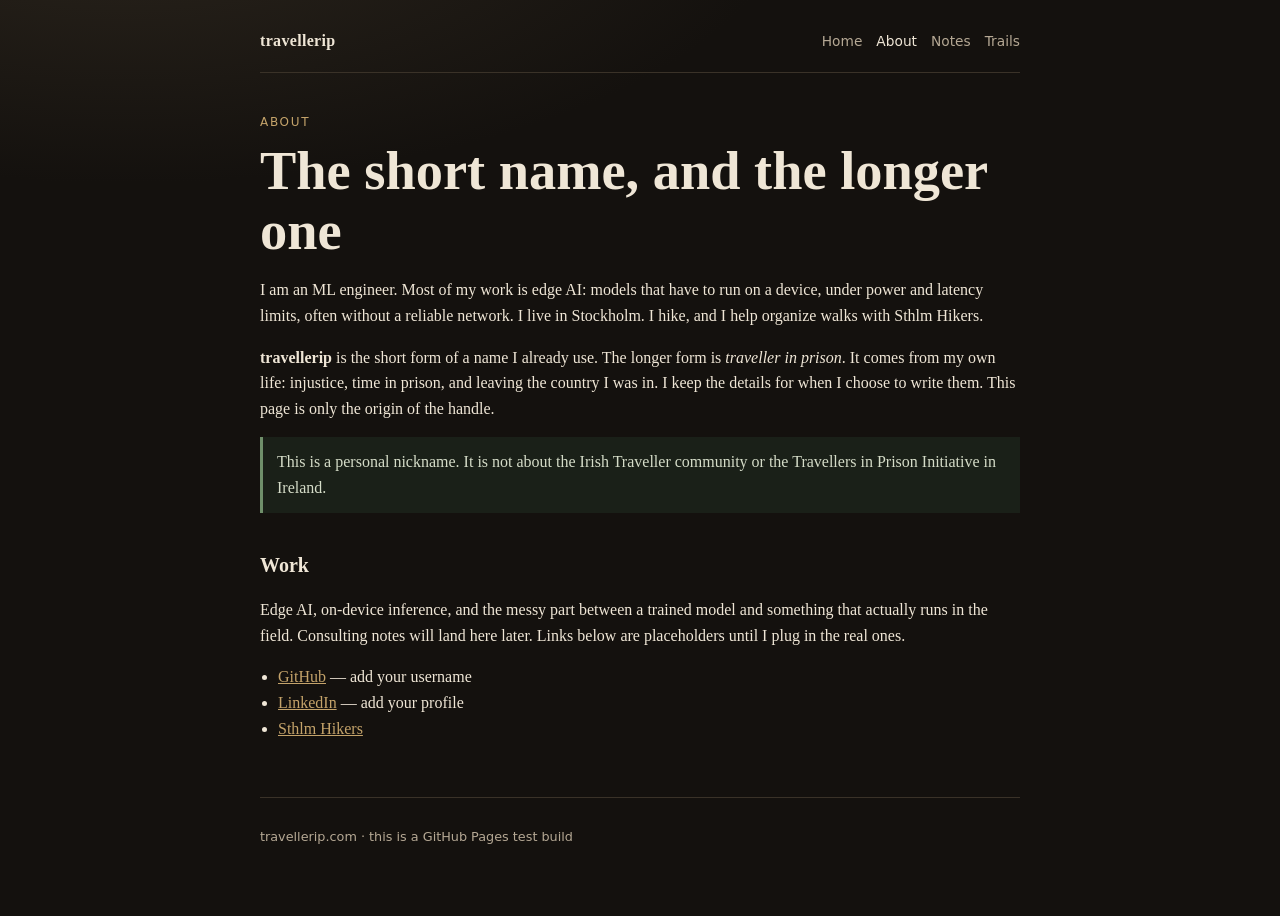
==== about.html @ 00bb933c "Add first travellerip personal site for GitHub Pages. Co-authored-by: Cursor <cursoragent@cursor.com" ====
<!DOCTYPE html>
<html lang="en">
  <head>
    <meta charset="utf-8" />
    <meta name="viewport" content="width=device-width, initial-scale=1" />
    <title>About · travellerip</title>
    <meta name="description" content="About travellerip — edge AI, hiking, and the name." />
    <link rel="stylesheet" href="styles.css" />
    <link rel="icon" href="favicon.svg" type="image/svg+xml" />
  </head>
  <body>
    <div class="page">
      <header class="site-header">
        <a class="mark" href="index.html">travellerip</a>
        <nav>
          <a href="index.html">Home</a>
          <a aria-current="page" href="about.html">About</a>
          <a href="notes.html">Notes</a>
          <a href="trails.html">Trails</a>
        </nav>
      </header>

      <main class="prose">
        <p class="eyebrow">about</p>
        <h1>The short name, and the longer one</h1>

        <p>
          I am an ML engineer. Most of my work is edge AI: models that have to
          run on a device, under power and latency limits, often without a
          reliable network. I live in Stockholm. I hike, and I help organize
          walks with Sthlm Hikers.
        </p>

        <p>
          <strong>travellerip</strong> is the short form of a name I already
          use. The longer form is <em>traveller in prison</em>. It comes from
          my own life: injustice, time in prison, and leaving the country I
          was in. I keep the details for when I choose to write them. This
          page is only the origin of the handle.
        </p>

        <p class="note">
          This is a personal nickname. It is not about the Irish Traveller
          community or the Travellers in Prison Initiative in Ireland.
        </p>

        <h2>Work</h2>
        <p>
          Edge AI, on-device inference, and the messy part between a trained
          model and something that actually runs in the field. Consulting
          notes will land here later. Links below are placeholders until I
          plug in the real ones.
        </p>

        <ul class="links">
          <li><a href="#">GitHub</a> — add your username</li>
          <li><a href="#">LinkedIn</a> — add your profile</li>
          <li><a href="https://www.meetup.com/sthlm-hikers-outdoors-group/">Sthlm Hikers</a></li>
        </ul>
      </main>

      <footer>
        <p>travellerip.com · this is a GitHub Pages test build</p>
      </footer>
    </div>
  </body>
</html>
---- styles.css ----
:root {
  --bg: #14110e;
  --paper: #1c1814;
  --ink: #efe6d6;
  --muted: #b5a894;
  --line: #3a3228;
  --accent: #c4a36a;
  --accent-2: #6f8f6a;
}

* {
  box-sizing: border-box;
}

html,
body {
  margin: 0;
  padding: 0;
}

body {
  min-height: 100vh;
  background:
    radial-gradient(1200px 500px at 10% -10%, #2a241c 0%, transparent 55%),
    var(--bg);
  color: var(--ink);
  font-family: "Iowan Old Style", "Palatino Linotype", Palatino, Georgia, serif;
  line-height: 1.6;
}

.page {
  width: min(760px, calc(100% - 40px));
  margin: 0 auto;
  padding: 28px 0 56px;
}

.site-header {
  display: flex;
  align-items: baseline;
  justify-content: space-between;
  gap: 16px;
  padding-bottom: 18px;
  border-bottom: 1px solid var(--line);
}

.mark {
  font-weight: 700;
  letter-spacing: 0.02em;
  color: var(--ink);
  text-decoration: none;
}

nav {
  display: flex;
  flex-wrap: wrap;
  gap: 14px;
  font-family: ui-sans-serif, system-ui, sans-serif;
  font-size: 0.86rem;
}

nav a {
  color: var(--muted);
  text-decoration: none;
}

nav a[aria-current="page"],
nav a:hover {
  color: var(--ink);
}

.hero {
  padding: 56px 0 28px;
}

.eyebrow {
  margin: 0 0 10px;
  font-family: ui-sans-serif, system-ui, sans-serif;
  font-size: 0.75rem;
  letter-spacing: 0.14em;
  text-transform: uppercase;
  color: var(--accent);
}

h1 {
  margin: 0 0 16px;
  font-size: clamp(2.2rem, 6vw, 3.4rem);
  line-height: 1.1;
  font-weight: 600;
}

.lede {
  margin: 0 0 14px;
  font-size: 1.2rem;
  color: var(--ink);
}

.sub,
.muted,
footer {
  color: var(--muted);
}

.sub a,
.prose a,
.card {
  color: var(--accent);
}

.grid {
  display: grid;
  grid-template-columns: repeat(auto-fit, minmax(190px, 1fr));
  gap: 12px;
  margin-top: 12px;
}

.card {
  display: block;
  padding: 18px 16px;
  background: var(--paper);
  border: 1px solid var(--line);
  text-decoration: none;
  color: var(--ink);
}

.card h2 {
  margin: 0 0 8px;
  font-size: 1.15rem;
}

.card p {
  margin: 0;
  color: var(--muted);
  font-size: 0.98rem;
}

.prose {
  padding-top: 40px;
}

.prose h2 {
  margin-top: 36px;
  font-size: 1.25rem;
}

.note {
  padding: 12px 14px;
  border-left: 3px solid var(--accent-2);
  background: #1a2018;
  color: #d5dcc8;
}

.links,
.list {
  padding-left: 18px;
}

.list li {
  margin: 12px 0;
}

.list .muted {
  display: block;
  font-family: ui-sans-serif, system-ui, sans-serif;
  font-size: 0.75rem;
  letter-spacing: 0.08em;
  text-transform: uppercase;
}

footer {
  margin-top: 56px;
  padding-top: 16px;
  border-top: 1px solid var(--line);
  font-family: ui-sans-serif, system-ui, sans-serif;
  font-size: 0.8rem;
}

@media (max-width: 560px) {
  .site-header {
    flex-direction: column;
  }
}
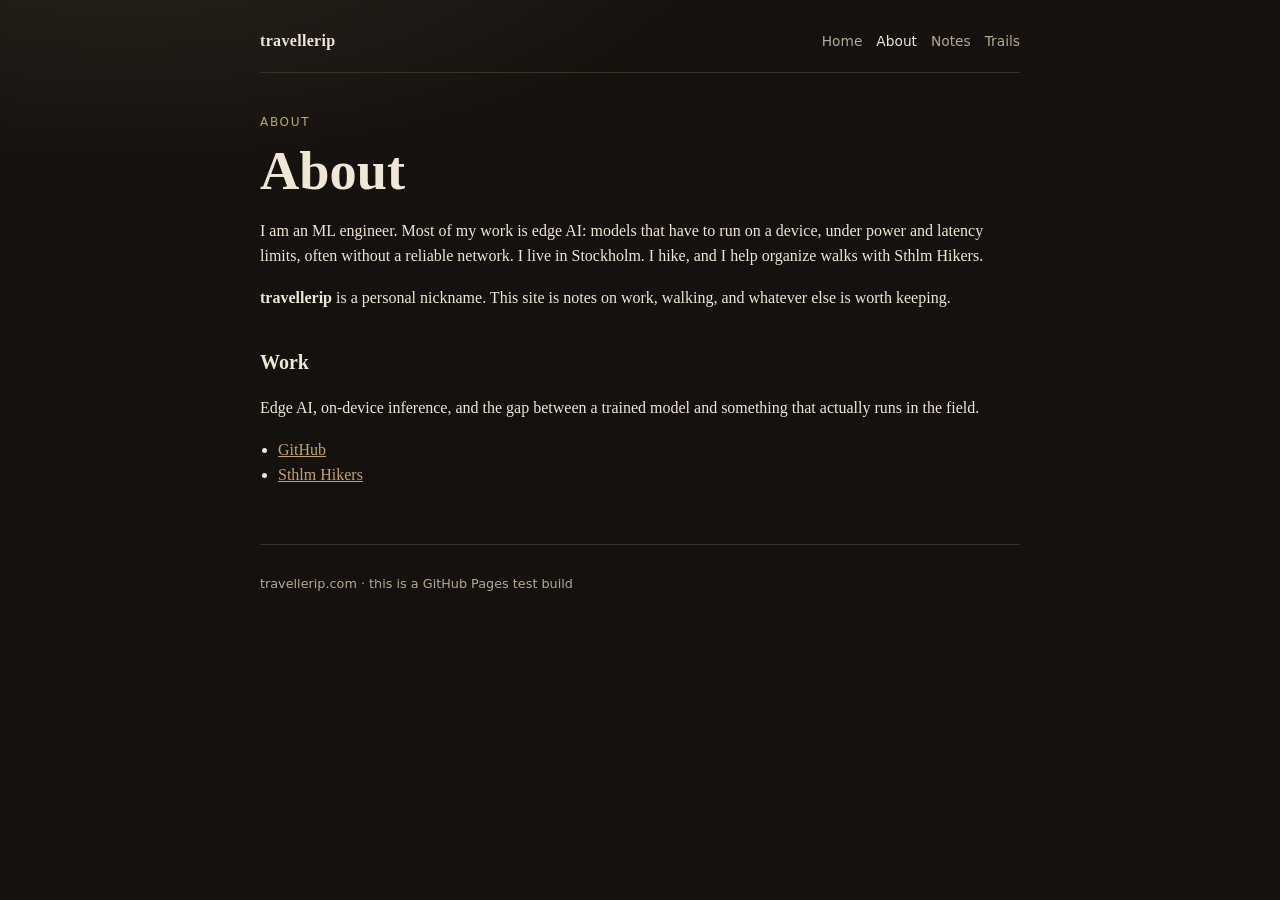
==== commit b1a36850: "Remove personal backstory from the About page. Co-authored-by: Cursor <cursoragent@cursor.com>" ====
--- a/about.html
+++ b/about.html
@@ -22,7 +22,7 @@
 
       <main class="prose">
         <p class="eyebrow">about</p>
-        <h1>The short name, and the longer one</h1>
+        <h1>About</h1>
 
         <p>
           I am an ML engineer. Most of my work is edge AI: models that have to
@@ -32,29 +32,18 @@
         </p>
 
         <p>
-          <strong>travellerip</strong> is the short form of a name I already
-          use. The longer form is <em>traveller in prison</em>. It comes from
-          my own life: injustice, time in prison, and leaving the country I
-          was in. I keep the details for when I choose to write them. This
-          page is only the origin of the handle.
-        </p>
-
-        <p class="note">
-          This is a personal nickname. It is not about the Irish Traveller
-          community or the Travellers in Prison Initiative in Ireland.
+          <strong>travellerip</strong> is a personal nickname. This site is
+          notes on work, walking, and whatever else is worth keeping.
         </p>
 
         <h2>Work</h2>
         <p>
-          Edge AI, on-device inference, and the messy part between a trained
-          model and something that actually runs in the field. Consulting
-          notes will land here later. Links below are placeholders until I
-          plug in the real ones.
+          Edge AI, on-device inference, and the gap between a trained model
+          and something that actually runs in the field.
         </p>
 
         <ul class="links">
-          <li><a href="#">GitHub</a> — add your username</li>
-          <li><a href="#">LinkedIn</a> — add your profile</li>
+          <li><a href="https://github.com/ozkulah">GitHub</a></li>
           <li><a href="https://www.meetup.com/sthlm-hikers-outdoors-group/">Sthlm Hikers</a></li>
         </ul>
       </main>
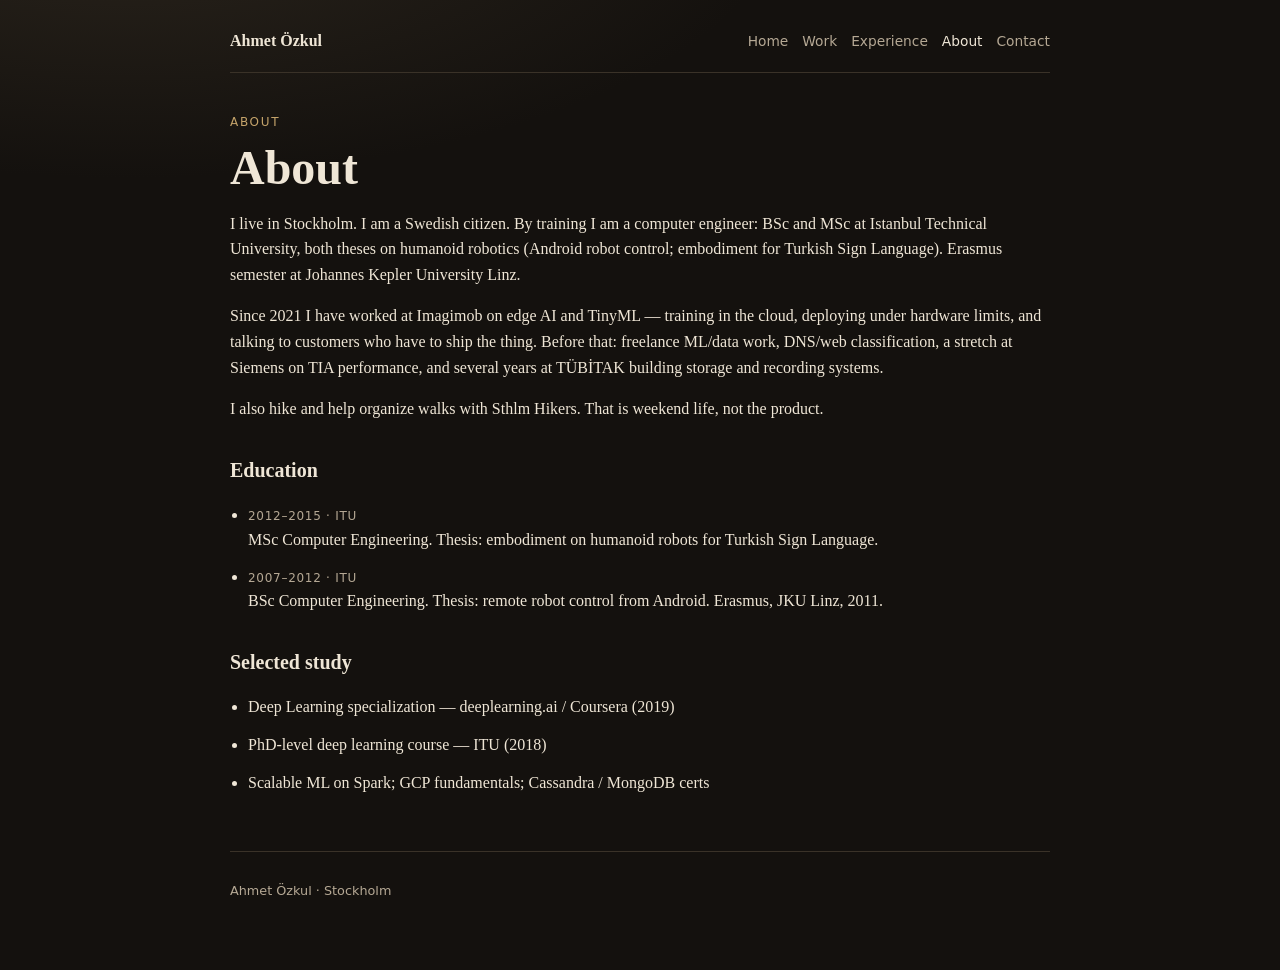
==== commit 40d98ff9: "Rebuild the site as a professional Ahmet Özkul page from the CV. Co-authored-by: Cursor <cursoragent" ====
--- a/about.html
+++ b/about.html
@@ -3,53 +3,71 @@
   <head>
     <meta charset="utf-8" />
     <meta name="viewport" content="width=device-width, initial-scale=1" />
-    <title>About · travellerip</title>
-    <meta name="description" content="About travellerip — edge AI, hiking, and the name." />
+    <title>About · Ahmet Özkul</title>
+    <meta name="description" content="About Ahmet Özkul, senior ML engineer in Stockholm." />
     <link rel="stylesheet" href="styles.css" />
     <link rel="icon" href="favicon.svg" type="image/svg+xml" />
   </head>
   <body>
     <div class="page">
       <header class="site-header">
-        <a class="mark" href="index.html">travellerip</a>
+        <a class="mark" href="index.html">Ahmet Özkul</a>
         <nav>
           <a href="index.html">Home</a>
+          <a href="work.html">Work</a>
+          <a href="experience.html">Experience</a>
           <a aria-current="page" href="about.html">About</a>
-          <a href="notes.html">Notes</a>
-          <a href="trails.html">Trails</a>
+          <a href="contact.html">Contact</a>
         </nav>
       </header>
 
       <main class="prose">
         <p class="eyebrow">about</p>
         <h1>About</h1>
-
         <p>
-          I am an ML engineer. Most of my work is edge AI: models that have to
-          run on a device, under power and latency limits, often without a
-          reliable network. I live in Stockholm. I hike, and I help organize
-          walks with Sthlm Hikers.
+          I live in Stockholm. I am a Swedish citizen. By training I am a
+          computer engineer: BSc and MSc at Istanbul Technical University,
+          both theses on humanoid robotics (Android robot control; embodiment
+          for Turkish Sign Language). Erasmus semester at Johannes Kepler
+          University Linz.
+        </p>
+        <p>
+          Since 2021 I have worked at Imagimob on edge AI and TinyML —
+          training in the cloud, deploying under hardware limits, and talking
+          to customers who have to ship the thing. Before that: freelance
+          ML/data work, DNS/web classification, a stretch at Siemens on TIA
+          performance, and several years at TÜBİTAK building storage and
+          recording systems.
+        </p>
+        <p>
+          I also hike and help organize walks with Sthlm Hikers. That is
+          weekend life, not the product.
         </p>
 
-        <p>
-          <strong>travellerip</strong> is a personal nickname. This site is
-          notes on work, walking, and whatever else is worth keeping.
-        </p>
+        <h2>Education</h2>
+        <ul class="list">
+          <li>
+            <span class="muted">2012–2015 · ITU</span>
+            MSc Computer Engineering. Thesis: embodiment on humanoid robots
+            for Turkish Sign Language.
+          </li>
+          <li>
+            <span class="muted">2007–2012 · ITU</span>
+            BSc Computer Engineering. Thesis: remote robot control from Android.
+            Erasmus, JKU Linz, 2011.
+          </li>
+        </ul>
 
-        <h2>Work</h2>
-        <p>
-          Edge AI, on-device inference, and the gap between a trained model
-          and something that actually runs in the field.
-        </p>
-
-        <ul class="links">
-          <li><a href="https://github.com/ozkulah">GitHub</a></li>
-          <li><a href="https://www.meetup.com/sthlm-hikers-outdoors-group/">Sthlm Hikers</a></li>
+        <h2>Selected study</h2>
+        <ul class="list">
+          <li>Deep Learning specialization — deeplearning.ai / Coursera (2019)</li>
+          <li>PhD-level deep learning course — ITU (2018)</li>
+          <li>Scalable ML on Spark; GCP fundamentals; Cassandra / MongoDB certs</li>
         </ul>
       </main>
 
       <footer>
-        <p>travellerip.com · this is a GitHub Pages test build</p>
+        <p>Ahmet Özkul · Stockholm</p>
       </footer>
     </div>
   </body>
--- a/styles.css
+++ b/styles.css
@@ -5,15 +5,11 @@
   --muted: #b5a894;
   --line: #3a3228;
   --accent: #c4a36a;
-  --accent-2: #6f8f6a;
 }
 
-* {
-  box-sizing: border-box;
-}
+* { box-sizing: border-box; }
 
-html,
-body {
+html, body {
   margin: 0;
   padding: 0;
 }
@@ -29,7 +25,7 @@
 }
 
 .page {
-  width: min(760px, calc(100% - 40px));
+  width: min(820px, calc(100% - 40px));
   margin: 0 auto;
   padding: 28px 0 56px;
 }
@@ -45,7 +41,6 @@
 
 .mark {
   font-weight: 700;
-  letter-spacing: 0.02em;
   color: var(--ink);
   text-decoration: none;
 }
@@ -68,8 +63,21 @@
   color: var(--ink);
 }
 
-.hero {
-  padding: 56px 0 28px;
+.hero { padding: 48px 0 24px; }
+
+.hero-split {
+  display: grid;
+  grid-template-columns: 1fr auto;
+  gap: 32px;
+  align-items: center;
+}
+
+.portrait {
+  width: 168px;
+  height: 210px;
+  object-fit: cover;
+  object-position: top;
+  border: 1px solid var(--line);
 }
 
 .eyebrow {
@@ -83,34 +91,48 @@
 
 h1 {
   margin: 0 0 16px;
-  font-size: clamp(2.2rem, 6vw, 3.4rem);
+  font-size: clamp(2rem, 5vw, 3rem);
   line-height: 1.1;
   font-weight: 600;
 }
 
 .lede {
   margin: 0 0 14px;
-  font-size: 1.2rem;
-  color: var(--ink);
+  font-size: 1.15rem;
 }
 
-.sub,
-.muted,
-footer {
-  color: var(--muted);
+.sub, .muted, footer { color: var(--muted); }
+
+a { color: var(--accent); }
+
+.actions {
+  display: flex;
+  flex-wrap: wrap;
+  gap: 10px;
+  margin-top: 22px;
 }
 
-.sub a,
-.prose a,
-.card {
-  color: var(--accent);
+.btn {
+  display: inline-block;
+  padding: 8px 14px;
+  background: var(--accent);
+  color: #1a140c;
+  text-decoration: none;
+  font-family: ui-sans-serif, system-ui, sans-serif;
+  font-size: 0.9rem;
+}
+
+.btn.ghost {
+  background: transparent;
+  color: var(--ink);
+  border: 1px solid var(--line);
 }
 
 .grid {
   display: grid;
   grid-template-columns: repeat(auto-fit, minmax(190px, 1fr));
   gap: 12px;
-  margin-top: 12px;
+  margin-top: 20px;
 }
 
 .card {
@@ -122,49 +144,45 @@
   color: var(--ink);
 }
 
-.card h2 {
-  margin: 0 0 8px;
-  font-size: 1.15rem;
+.card h2 { margin: 0 0 8px; font-size: 1.15rem; }
+.card p { margin: 0; color: var(--muted); }
+
+.prose { padding-top: 40px; }
+.prose h2 { margin-top: 32px; font-size: 1.25rem; }
+
+.offers article {
+  padding: 4px 0 8px;
 }
 
-.card p {
-  margin: 0;
-  color: var(--muted);
-  font-size: 0.98rem;
+.job {
+  margin: 28px 0;
+  padding-bottom: 8px;
+  border-bottom: 1px solid var(--line);
 }
 
-.prose {
-  padding-top: 40px;
+.job h2 {
+  margin: 0 0 4px;
+  font-size: 1.2rem;
 }
 
-.prose h2 {
-  margin-top: 36px;
-  font-size: 1.25rem;
+.job h2 span {
+  font-weight: 400;
+  color: var(--muted);
 }
 
-.note {
-  padding: 12px 14px;
-  border-left: 3px solid var(--accent-2);
-  background: #1a2018;
-  color: #d5dcc8;
-}
+.job .muted { margin: 0 0 10px; font-family: ui-sans-serif, system-ui, sans-serif; font-size: 0.85rem; }
 
-.links,
-.list {
-  padding-left: 18px;
-}
-
-.list li {
-  margin: 12px 0;
-}
-
+.list { padding-left: 18px; }
+.list li { margin: 12px 0; }
 .list .muted {
   display: block;
   font-family: ui-sans-serif, system-ui, sans-serif;
   font-size: 0.75rem;
-  letter-spacing: 0.08em;
+  letter-spacing: 0.06em;
   text-transform: uppercase;
 }
+
+.links { padding-left: 18px; }
 
 footer {
   margin-top: 56px;
@@ -174,8 +192,8 @@
   font-size: 0.8rem;
 }
 
-@media (max-width: 560px) {
-  .site-header {
-    flex-direction: column;
-  }
+@media (max-width: 640px) {
+  .site-header { flex-direction: column; }
+  .hero-split { grid-template-columns: 1fr; }
+  .portrait { width: 132px; height: 165px; }
 }
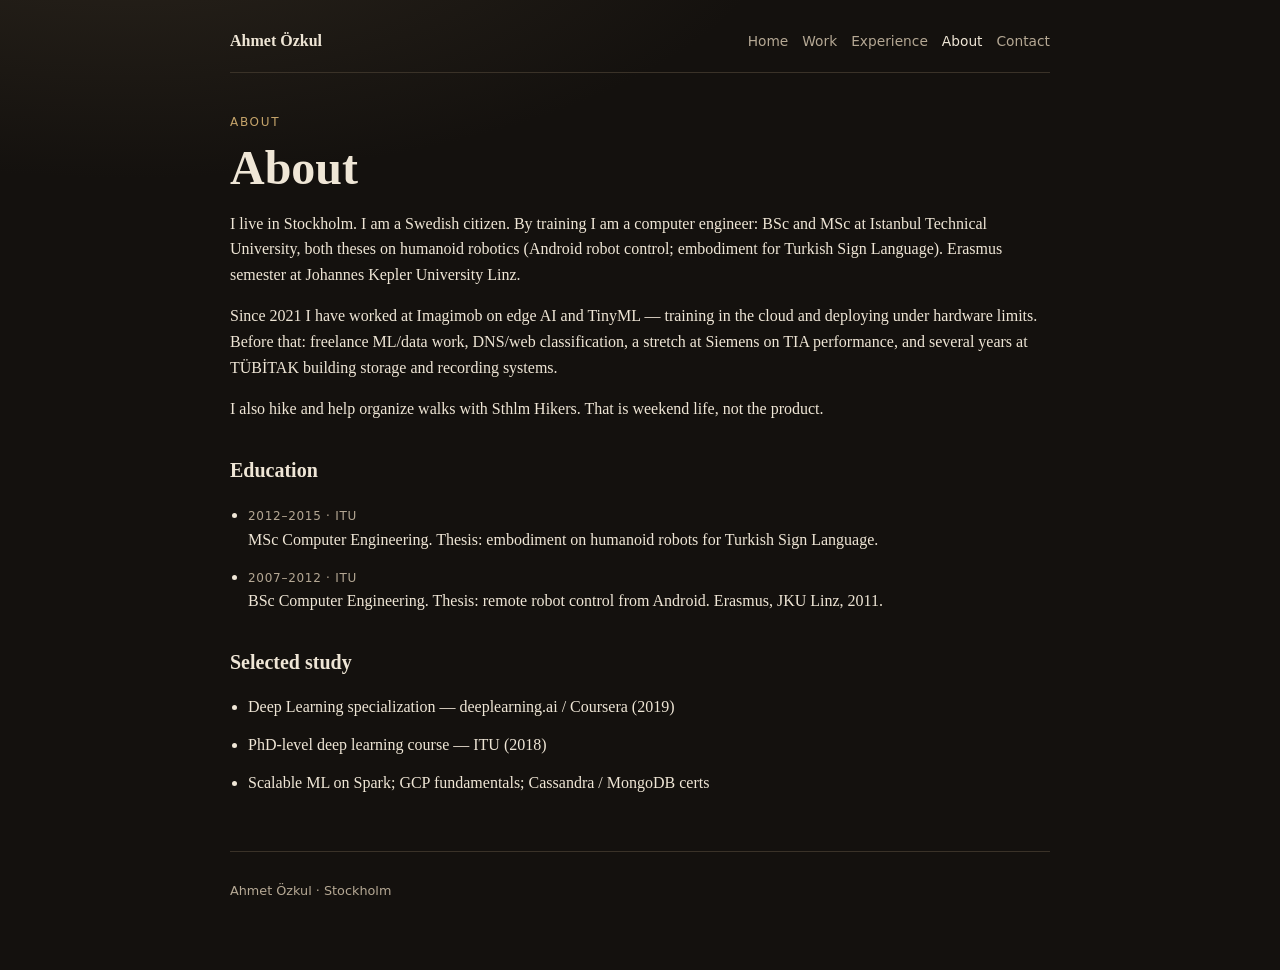
==== commit aeb3eb65: "Remove customer/accelerator mentions and hide email on the site. Co-authored-by: Cursor <cursoragent" ====
--- a/about.html
+++ b/about.html
@@ -33,8 +33,8 @@
         </p>
         <p>
           Since 2021 I have worked at Imagimob on edge AI and TinyML —
-          training in the cloud, deploying under hardware limits, and talking
-          to customers who have to ship the thing. Before that: freelance
+          training in the cloud and deploying under hardware limits. Before
+          that: freelance
           ML/data work, DNS/web classification, a stretch at Siemens on TIA
           performance, and several years at TÜBİTAK building storage and
           recording systems.
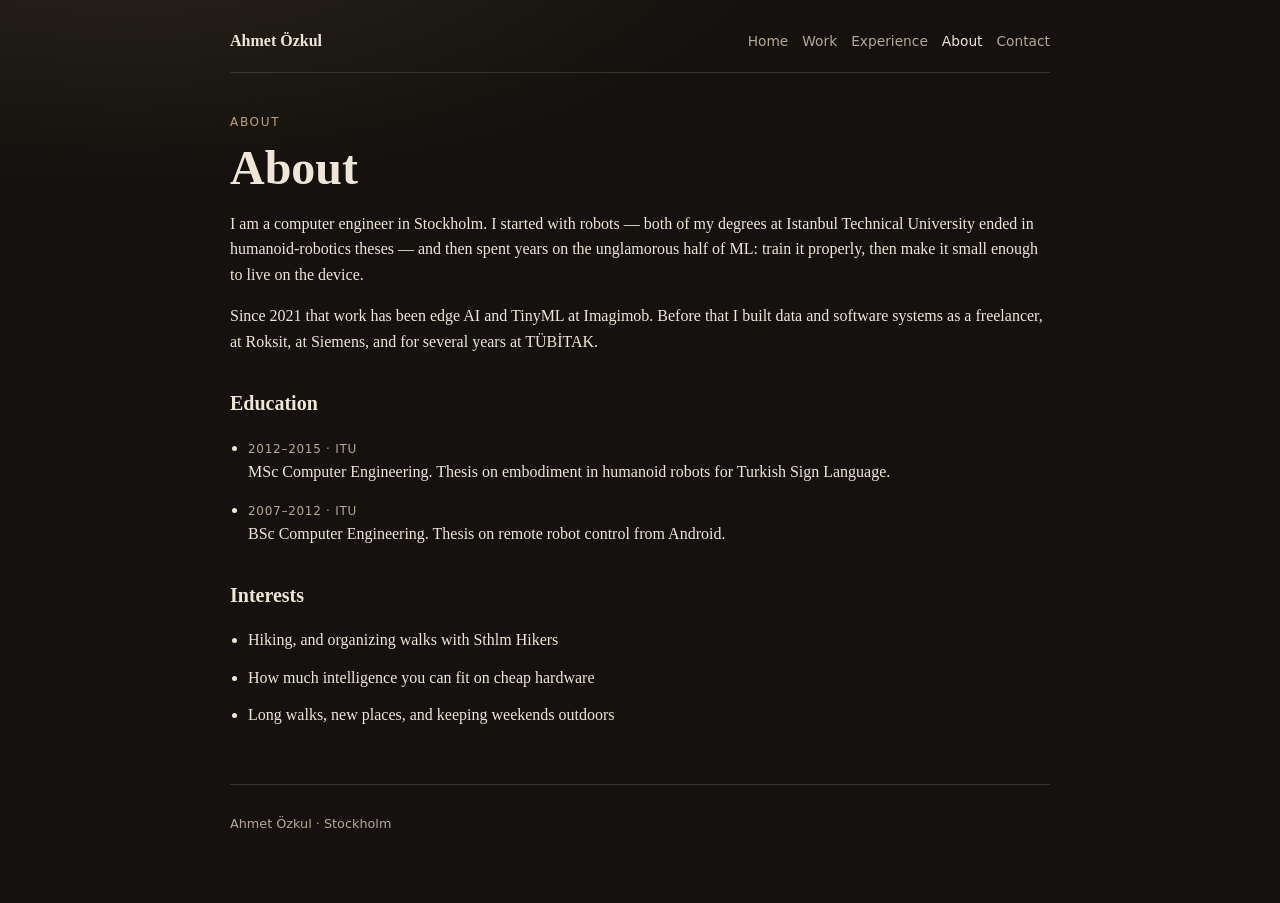
==== commit bc7ab06a: "Rewrite the intro, drop certificates and Linz, add interests. Co-authored-by: Cursor <cursoragent@cu" ====
--- a/about.html
+++ b/about.html
@@ -25,44 +25,36 @@
         <p class="eyebrow">about</p>
         <h1>About</h1>
         <p>
-          I live in Stockholm. I am a Swedish citizen. By training I am a
-          computer engineer: BSc and MSc at Istanbul Technical University,
-          both theses on humanoid robotics (Android robot control; embodiment
-          for Turkish Sign Language). Erasmus semester at Johannes Kepler
-          University Linz.
+          I am a computer engineer in Stockholm. I started with robots —
+          both of my degrees at Istanbul Technical University ended in
+          humanoid-robotics theses — and then spent years on the unglamorous
+          half of ML: train it properly, then make it small enough to live
+          on the device.
         </p>
         <p>
-          Since 2021 I have worked at Imagimob on edge AI and TinyML —
-          training in the cloud and deploying under hardware limits. Before
-          that: freelance
-          ML/data work, DNS/web classification, a stretch at Siemens on TIA
-          performance, and several years at TÜBİTAK building storage and
-          recording systems.
-        </p>
-        <p>
-          I also hike and help organize walks with Sthlm Hikers. That is
-          weekend life, not the product.
+          Since 2021 that work has been edge AI and TinyML at Imagimob.
+          Before that I built data and software systems as a freelancer, at
+          Roksit, at Siemens, and for several years at TÜBİTAK.
         </p>
 
         <h2>Education</h2>
         <ul class="list">
           <li>
             <span class="muted">2012–2015 · ITU</span>
-            MSc Computer Engineering. Thesis: embodiment on humanoid robots
+            MSc Computer Engineering. Thesis on embodiment in humanoid robots
             for Turkish Sign Language.
           </li>
           <li>
             <span class="muted">2007–2012 · ITU</span>
-            BSc Computer Engineering. Thesis: remote robot control from Android.
-            Erasmus, JKU Linz, 2011.
+            BSc Computer Engineering. Thesis on remote robot control from Android.
           </li>
         </ul>
 
-        <h2>Selected study</h2>
+        <h2>Interests</h2>
         <ul class="list">
-          <li>Deep Learning specialization — deeplearning.ai / Coursera (2019)</li>
-          <li>PhD-level deep learning course — ITU (2018)</li>
-          <li>Scalable ML on Spark; GCP fundamentals; Cassandra / MongoDB certs</li>
+          <li>Hiking, and organizing walks with Sthlm Hikers</li>
+          <li>How much intelligence you can fit on cheap hardware</li>
+          <li>Long walks, new places, and keeping weekends outdoors</li>
         </ul>
       </main>
 
--- a/styles.css
+++ b/styles.css
@@ -73,8 +73,8 @@
 }
 
 .portrait {
-  width: 168px;
-  height: 210px;
+  width: 176px;
+  height: 176px;
   object-fit: cover;
   object-position: top;
   border: 1px solid var(--line);
@@ -195,5 +195,5 @@
 @media (max-width: 640px) {
   .site-header { flex-direction: column; }
   .hero-split { grid-template-columns: 1fr; }
-  .portrait { width: 132px; height: 165px; }
+  .portrait { width: 128px; height: 128px; }
 }
